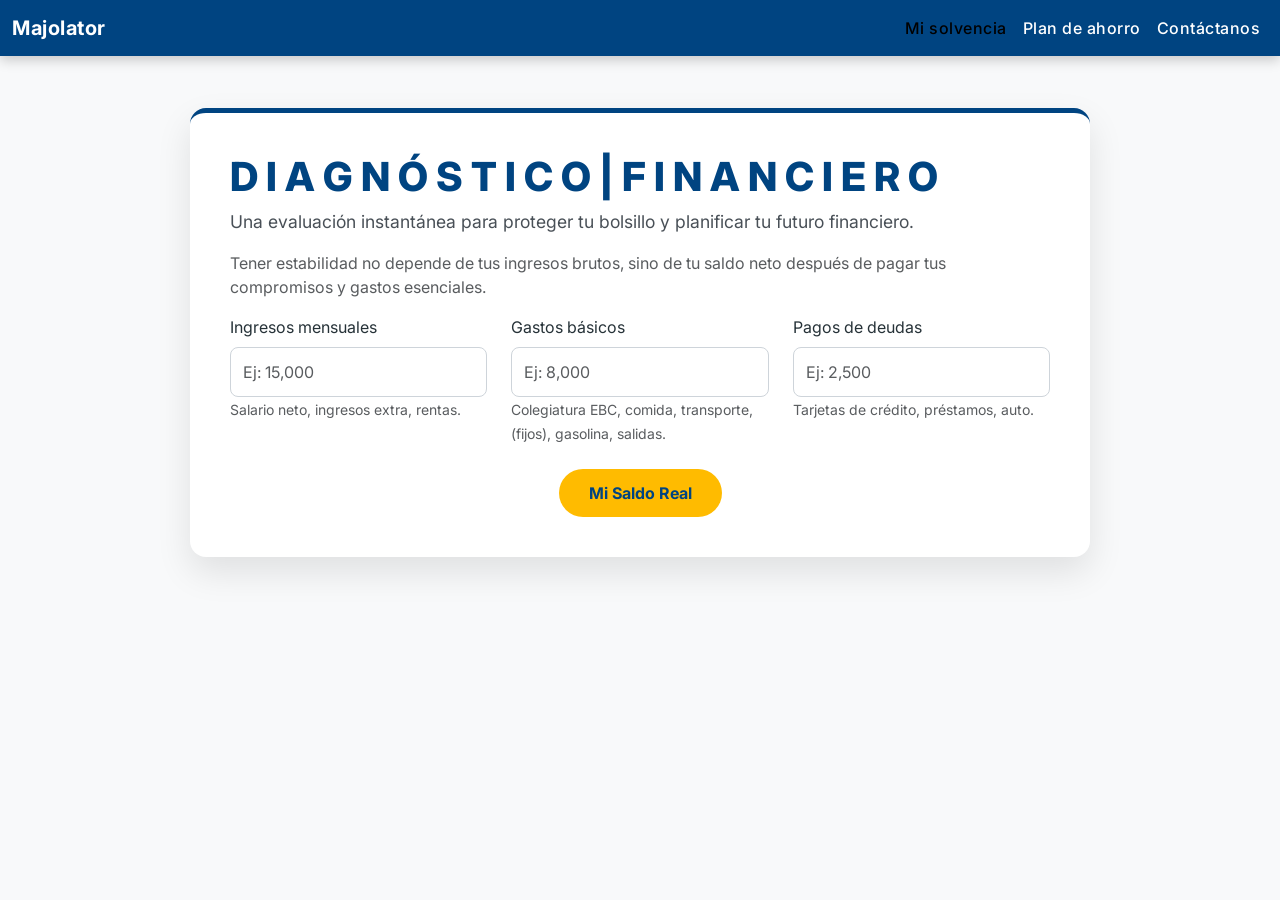
==== index.html @ 974a36d3 "ENTREGABLE3 update1 calculadora Majo Enriquez 16 oct" ====
<!DOCTYPE html>
<html lang="es">
<head>
    <meta charset="UTF-8">
  <meta name="Calculadora para evaluar el estado financiero de una persona.">
  <meta name="keywords" content="Finanzas, Presupuestos, Salarios, Gastos, Ahorros">
  <meta name="author" content="Majo Enriquez">
  <meta name="viewport" content="width=device-width, initial-scale=1.0">

<!-- Este es un enlace externo para conectarse con el css utilizando el Bootstrap -->
  <link href="https://cdn.jsdelivr.net/npm/bootstrap@5.3.8/dist/css/bootstrap.min.css" rel="stylesheet">

  <link href="https://fonts.googleapis.com/css2?family=Inter:wght@300;400;600;700&amp;display=swap" rel="stylesheet">

  <!--Enlace al style.css para aplicar estilos personalizados-->
<link rel="stylesheet" href="style.css">
<title>Calculadora | Majolator</title>

</head>

<!-- INICIA EL CUERPO DE LA PÁGINA -->
<body>
    <nav class="navbar navbar-expand-lg navbar-custom fixed-top">
        <div class="container-fluid">
            <!-- Marca de la Aplicación -->
            <a class="navbar-brand" href="#">Majolator</a> <!-- aquí 
            vamos agregar un logo -->
            
            <!-- Botón de Toggler: Ahora abre el Offcanvas en móvil -->
            <button class="navbar-toggler" type="button" data-bs-toggle="offcanvas" data-bs-target="#offcanvasMenu" aria-controls="offcanvasMenu" aria-label="Toggle navigation">
                <span class="navbar-toggler-icon"></span>
            </button>
            
            <!-- Menú de Desktop: Solo visible cuando el navbar está expandido (>= lg) -->
            <div class="collapse navbar-collapse" id="navbarNavDesktop">
                <ul class="navbar-nav ms-auto">
                    <li class="nav-item">
                        <a class="nav-link active" aria-current="page" href="#calculadora">Mi solvencia</a>
                    </li>
                    <li class="nav-item">
                        <a class="nav-link" href="index1.html">Plan de ahorro</a>
                    </li>
                    <li class="nav-item">
                        <a class="nav-link" href="#contacto">Contáctanos</a>
                    </li>
                </ul>
            </div>
        </div>
    </nav>
<!-- MENU DE OFFCANVAS PARA CUANDO LA PANTALLA PEQUEÑA SE DESPLIEGUE EN EL LATERAL-->
 <div class="offcanvas offcanvas-end" tabindex="-1" id="offcanvasMenu" aria-labelledby="offcanvasMenuLabel">
      <div class="offcanvas-header"> <!-- Estilos aplicados en styles.css -->
        <h5 class="offcanvas-title" id="offcanvasMenuLabel">Menú de solvencia</h5>
        <!-- btn-close-white se usa para que el ícono de cierre sea blanco sobre fondo azul -->
        <button type="button" class="btn-close btn-close-white" data-bs-dismiss="offcanvas" aria-label="Close"></button>
      </div>
      <div class="offcanvas-body">
        <ul class="navbar-nav justify-content-end flex-grow-1 pe-3">
            <!-- Los links se cierran automáticamente al hacer click (data-bs-dismiss) -->
            <li class="nav-item">
                <a class="nav-link active" aria-current="page" href="#calculadora" data-bs-dismiss="offcanvas">Mi Balance</a>
            </li>
            <li class="nav-item">
                </li><li class="nav-item"><a class="nav-link" href="index1.html">¿Qué es 50/30/20?</a></li>
            
            <li class="nav-item">
                <a class="nav-link" href="#contacto" data-bs-dismiss="offcanvas">¿Dudas?</a>
            </li>
        </ul>
      </div>
    </div>

<!--SECCIÓN PRINCIPAL DE LA CALCULADORA-->

<div class="container my-5" id="calculadora">
        <div class="calculator-card">
            <h1 class="title">D I A G N Ó S T I C O  |  F I N A N C I E R O</h1>
            <p class="subtitle">Una evaluación instantánea para proteger tu bolsillo y planificar tu futuro financiero.</p>
            <p class="subtitle-description text-muted">Tener estabilidad no depende de tus ingresos brutos, sino de tu saldo neto después de pagar tus compromisos y gastos esenciales.</p>
            
            <div class="row g-4">
                <!-- Inputs adaptados a Finanzas Personales -->
                <!-- Sistema de Rejilla: Se adapta a Móvil, Tablet y Desktop -->
                <div class="col-12 col-md-6 col-lg-4">
                    <label for="monthlyIncome" class="form-label">Ingresos mensuales</label>
                    <input type="number" class="form-control" id="monthlyIncome" placeholder="Ej: 15,000" min="0">
                    <small class="text-muted">Salario neto, ingresos extra, rentas.</small>
                </div>
                
                <div class="col-12 col-md-6 col-lg-4">
                    <label for="livingExpenses" class="form-label">Gastos básicos</label>
                    <input type="number" class="form-control" id="livingExpenses" placeholder="Ej: 8,000" min="0">
                    <small class="text-muted">Colegiatura EBC, comida, transporte,(fijos), gasolina, salidas.</small>
                </div>
                
                <div class="col-12 col-md-6 col-lg-4">
                    <label for="debtPayments" class="form-label">Pagos de deudas</label>
                    <input type="number" class="form-control" id="debtPayments" placeholder="Ej: 2,500" min="0">
                    <small class="text-muted">Tarjetas de crédito, préstamos, auto.</small>
                </div>

                <!-- Botón de Acción -->
                <div class="col-12 mt-4 text-center">
                    <button class="btn btn-calculate" onclick="calculatePersonalSolvency()">
                        Mi Saldo Real
                    </button>
                </div>
            </div>

            <!-- Resultado Visual (El Semáforo Financiero) -->
            <div id="resultContainer" class="d-none">
                <h3 class="title">Mi Saldo Real</h3>
                <div id="resultValue" class="display-4 fw-bold my-2">--</div>
                <div id="resultAnalysis" class="fw-semibold mt-3">Ingresa tus datos para calcular.</div>
                
                <!-- Barra de progreso visual para el nivel de endeudamiento -->
                <div class="progress mt-4" style="height: 25px;">
                    <div id="debtProgressBar" class="progress-bar progress-bar-striped progress-bar-animated" role="progressbar" style="width: 0%" aria-valuenow="0" aria-valuemin="0" aria-valuemax="100">Nivel de Deuda</div>
                </div>
                <small class="text-muted d-block mt-2">Porcentaje de tus ingresos comprometidos en deuda.</small>
            </div>

        </div>
    </div>
<!--ENLACE DEL JS DEL BOOTSTRAP-->
    <script src="https://cdn.jsdelivr.net/npm/bootstrap@5.3.8/dist/js/bootstrap.bundle.min.js"></script>

</body>
</html>
---- style.css ----
/* ========================================= */
/* === ESTILOS PERSONALIZADOS Y MEDIA QUERIES === */
/* ========================================= */
:root {
    --color-primary: #004481; /* Azul corporativo */
    --color-accent: #ffbb00; /* Amarillo/Naranja de énfasis */
    --color-dark: #263238;
    --color-success: #28a745; /* Verde claro para "good" */
    --color-warning: #fd7e14; /* Naranja para "warning" */
    --color-danger: #dc3545; /* Rojo para "danger" */
    --color-bg: #f8f9fa; /* Fondo muy neutro y limpio */
}

body {
    font-family: 'Inter', sans-serif;
    background-color: var(--color-bg);
    color: var(--color-dark);
    padding-top: 60px;
}

/* Navbar personalizado */
.navbar-custom {
    background-color: var(--color-primary);
    box-shadow: 0 4px 12px rgba(0, 0, 0, 0.2);
}
.navbar-custom .nav-link, .navbar-custom .navbar-brand {
    color: #ffffff;
    font-weight: 500;
    letter-spacing: 0.5px;
}
.navbar-custom .nav-link:hover {
    color: var(--color-accent);
}
.navbar-custom .navbar-brand {
    font-weight: 700;
}

/* Tarjeta Principal */
.calculator-card {
    background-color: #ffffff;
    border-radius: 16px;
    box-shadow: 0 15px 35px rgba(0, 0, 0, 0.1);
    padding: 40px;
    margin: 40px auto;
    max-width: 900px;
    border-top: 5px solid var(--color-primary); /* Línea azul corporativa */
}

.title {
    color: var(--color-primary);
    font-weight: 800;
}

.subtitle {
    font-size: 1.1rem;
    color: #495057;
}

.form-control {
    border-radius: 8px;
    padding: 12px;
    border: 1px solid #ced4da;
    transition: border-color 0.3s;
}
.form-control:focus {
    border-color: var(--color-primary);
    box-shadow: 0 0 0 0.2rem rgba(0, 68, 129, 0.25);
}

/* Botón llamativo (usando el color de acento) */
.btn-calculate {
    background-color: var(--color-accent);
    color: var(--color-primary); /* Texto azul sobre fondo amarillo */
    font-weight: 700;
    padding: 12px 30px;
    border-radius: 50px;
    border: none;
    transition: transform 0.2s, box-shadow 0.2s;
}
.btn-calculate:hover {
    background-color: #ffd24d; /* Un tono un poco más claro al hacer hover */
    color: var(--color-primary);
    transform: translateY(-2px);
    box-shadow: 0 5px 15px rgba(255, 187, 0, 0.4);
}

/* Contenedor de Resultados */
#resultContainer {
    margin-top: 35px;
    padding: 30px;
    border-radius: 12px;
    text-align: center;
    background-color: #e9ecef; /* Fondo de resultado ligeramente gris */
    border: 1px solid #dee2e6;
}

/* Colores de estado para el resultado */
.text-excellent { color: var(--color-success); }
.text-warning { color: var(--color-warning); }
.text-danger { color: var(--color-danger); }

/* MEDIA QUERIES PARA ADAPTABILIDAD */
@media (max-width: 768px) {
    .calculator-card {
        padding: 20px;
        margin: 20px 10px;
    }
    .subtitle-description {
        display: none; /* Ocultar descripción larga en móvil */
    }
    .display-4 {
        font-size: 2rem; /* Texto más pequeño en móvil */
    }
}
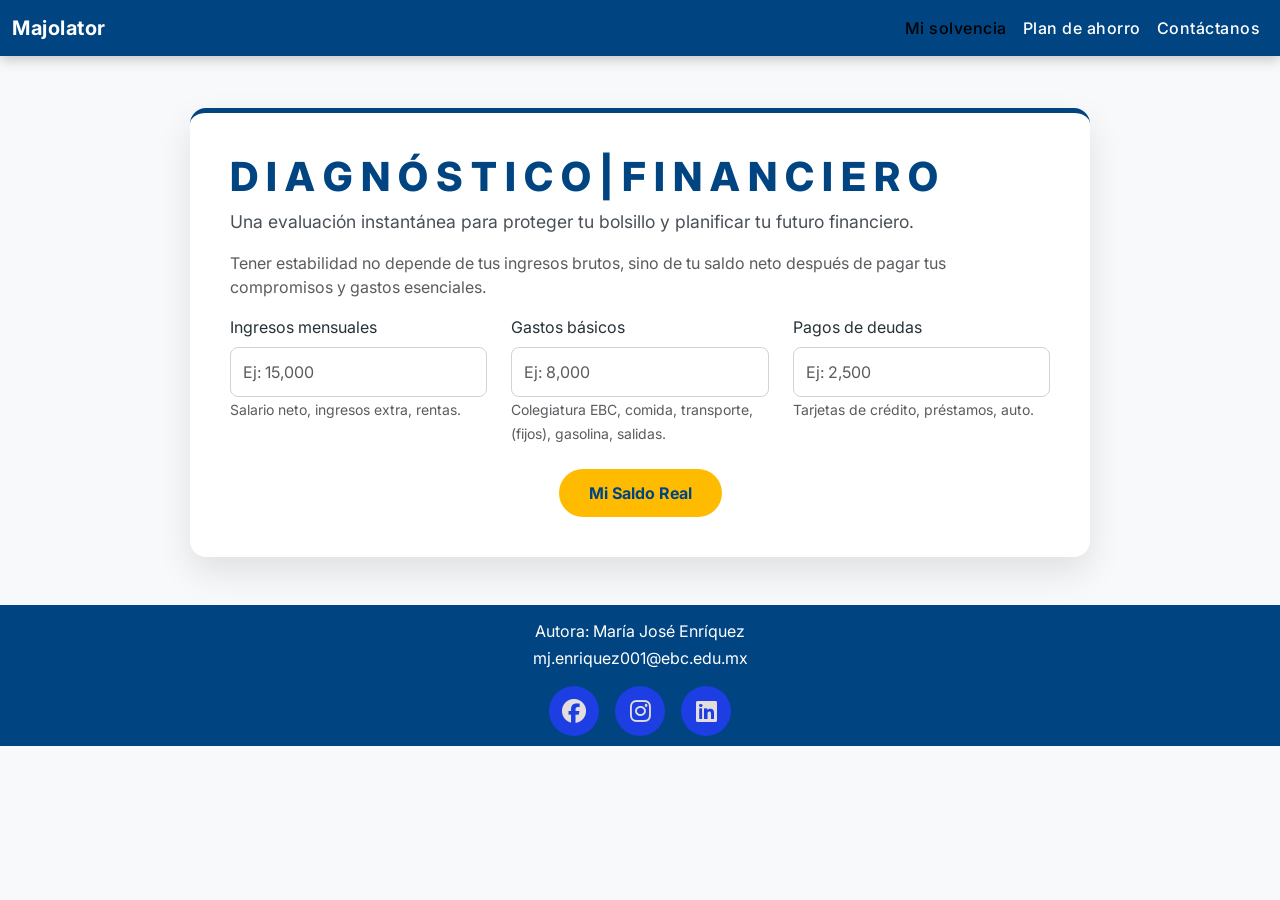
==== commit 26f8102d: "ENTREGABLE3 CALCULADORA 50 30 20 MAJO ENRIQUEZ" ====
--- a/index.html
+++ b/index.html
@@ -9,6 +9,9 @@
 
 <!-- Este es un enlace externo para conectarse con el css utilizando el Bootstrap -->
   <link href="https://cdn.jsdelivr.net/npm/bootstrap@5.3.8/dist/css/bootstrap.min.css" rel="stylesheet">
+
+   <!-- Iconos (FontAwesome) para ilustrar las categorías -->
+    <link rel="stylesheet" href="https://cdnjs.cloudflare.com/ajax/libs/font-awesome/6.4.0/css/all.min.css">
 
   <link href="https://fonts.googleapis.com/css2?family=Inter:wght@300;400;600;700&amp;display=swap" rel="stylesheet">
 
@@ -122,8 +125,25 @@
 
         </div>
     </div>
+
+    <footer id="main-footer">
+    <p id="autor">Autora: María José Enríquez</p>
+  <p id="correo"><a href="mailto:mj.enriquez001@ebc.edu.mx">mj.enriquez001@ebc.edu.mx</a></p>
+     <div class="social"> 
+   <a href="#" ><i class="fab fa-facebook"> </i> 
+    <a href="#" ><i class="fab fa-instagram"> </i> 
+      <a href="#" ><i class="fab fa-linkedin"> </i>
+  </a>
+  
+    
+       </div>
+       
+    </footer>
 <!--ENLACE DEL JS DEL BOOTSTRAP-->
     <script src="https://cdn.jsdelivr.net/npm/bootstrap@5.3.8/dist/js/bootstrap.bundle.min.js"></script>
 
+    <!--ENLACE JS-->
+    <script src="script.js"></script>
+
 </body>
 </html>
--- a/style.css
+++ b/style.css
@@ -111,4 +111,46 @@
     .display-4 {
         font-size: 2rem; /* Texto más pequeño en móvil */
     }
-}+}
+
+#main-footer {
+  background: var(--color-primary);
+  color:white;
+  text-align:center;
+  padding: 10px;
+  margin-top:auto;
+}
+
+footer a {
+    color: #ffffff; 
+    text-decoration: none; /*  quita el subrayado si no te gusta */
+    /*font-weight: bold; / Opcional: lo hace un poco más gordito para leerse mejor */
+}
+
+#autor{
+  margin: 0.2rem;
+  color:white;
+  text-decoration: none;
+}
+
+
+.social {
+  display: flex;
+  gap: 1rem;
+  justify-content: center;
+  margin-top: 1rem;
+}
+
+.social a {
+  display: inline-flex;
+  align-items: center;
+  justify-content: center;
+  width: 50px;
+  height: 50px;
+  background: #1d3ee2;
+  color: #e4dddd;
+  border-radius: 50%;
+  text-decoration: none;
+  font-size: 1.5rem;
+}
+
